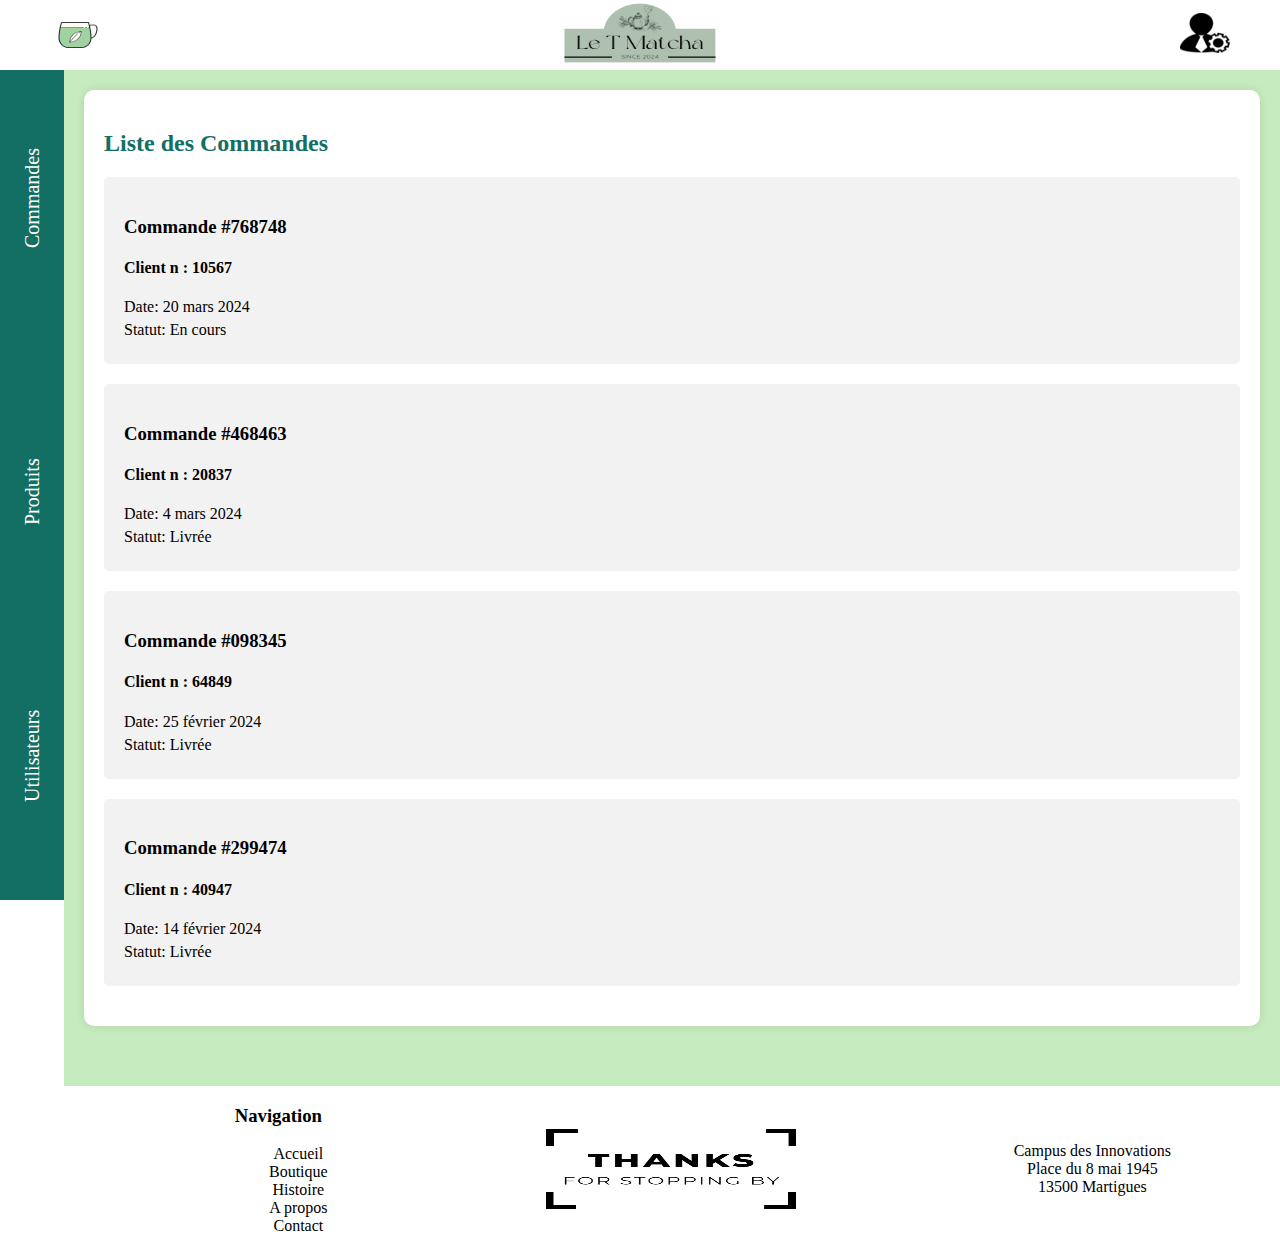
==== admin-commandes.html @ 1960d179 "Projet fini avec responsive" ====
<!DOCTYPE html>
<html lang="fr">
<head>
    <meta charset="UTF-8">
    <meta name="viewport" content="width=device-width, initial-scale=1.0">
    <title>Le T Matcha - Boutique</title>
    <link rel="icon" type="image/ico" href="favicon.ico" />
    <link rel="stylesheet" href="styleindex.css">
</head>
<body>
    <header>
        <div class="header">
            <img class="imghead3" src="images/imagetea.png" alt="logo matcha"/>
            <a href="index.html"><img class="imghead1" src="images/Le T.png" alt="logo site"/></a>
            <a href="choix-profil.html"><img class="imghead2" src="images/logocompteadmin.png" alt="logo compte admin"/></a>
        </div>
    </header>

    <aside class="sidebar">
        <div class="menu">
            <a class="lien_index" href="admin-commandes.html">Commandes</a>
            <a class="lien_index" href="admin-produits.html">Produits</a>
            <a class="lien_index" href="admin-utilisateurs.html">Utilisateurs</a>
        </div>
    </aside>

    <main>
        <div class="cont_cmd">
            <section class="orders">
                <h2>Liste des Commandes</h2>
                <ul>
                    <li>
                        <h3>Commande #768748</h3>
                        <h4>Client n : 10567</h4>
                        <p>Date: 20 mars 2024</p>
                        <p>Statut: En cours</p>
                    </li>
                    <li>
                        <h3>Commande #468463</h3>
                        <h4>Client n : 20837</h4>
                        <p>Date: 4 mars 2024</p>
                        <p>Statut: Livrée</p>
                    </li>
                    <li>
                        <h3>Commande #098345</h3>
                        <h4>Client n : 64849</h4>
                        <p>Date: 25 février 2024</p>
                        <p>Statut: Livrée</p>
                    </li>
                    <li>
                        <h3>Commande #299474</h3>
                        <h4>Client n : 40947</h4>
                        <p>Date: 14 février 2024</p>
                        <p>Statut: Livrée</p>
                    </li>
                </ul>
            </section>
        </div>
    </main>

    <footer>
        <section class="entetebas">
            <nav class="entete">
                <h3>Navigation</h3>
                <ul>
                    <li><a class="footer-link" href="index.html">Accueil</a></li>
                    <li><a class="footer-link" href="boutique.html">Boutique</a></li>
                    <li><a class="footer-link" href="histoire.html">Histoire</a></li>
                    <li><a class="footer-link" href="apropos.html">A propos</a></li>
                    <li><a class="footer-link" href="contact.html">Contact</a></li>
                </ul>
            </nav>
            <img id="thanks" src="images/thanks.webp" alt="Thanks">
            <p>Campus des Innovations <br>
                Place du 8 mai 1945 <br>
                13500 Martigues
            </p>
        </section>
    </footer>
</body>
</html>
---- styleindex.css ----
/* GENERAL */

body{
	margin: 0;
}
.header{
	height: 70px;
	width: 100%;
	display: flex;
	justify-content: space-between;
	align-items: center;
	top: 0;
}
.imghead2, .imghead3{
	height: 40px;
	width: 50px;
	padding-left: 50px;
	padding-right: 50px;
}
.imghead1{
	height: 160px;
	width: 200px;
	padding-left: 50px;
	padding-right: 50px;
}
.menu{
	bottom: 0;
	width: 5%;
	background-color: #136F63;
	display: flex;
	flex-direction: column;
	justify-content: space-around;
	align-items: center;
    position: fixed;
	top: 70px;
}
.lien_index{
	writing-mode: vertical-lr;
	transform: rotate(180deg);
	text-decoration: none;
	color: white;
	font-size: 20px;
	padding: 20px;
	background-color: #136F63;
	height: 80px;
}
.lien_index:hover{
	background-color: #C6EBBE;
	border-radius: 20%;
}
main {
    flex-grow: 1;
    padding-left: 5%;
}
.entetebas{
	padding-left: 120px;
    display: flex;
    justify-content: space-around;
    align-items: center;
    text-align: center;
	text-decoration: none;
}
.entete ul{
    list-style-type: none;
}
#thanks{
    height: 80px;
    width: 250px;
	display: flex;
	text-decoration: none;
}
footer .footer-link {
    text-decoration: none !important;
    color: #000; 
}
footer .footer-link:hover{
	background-color: #C6EBBE;
	border-radius: 20%;
}
button{
    background-color: #136F63;
    color: white;
    border: none;
    padding: 5px 10px;
    border-radius: 5px;
    cursor: pointer;
}

/* PAGE ACCUEIL */

.cont_index {
    max-width: 1200px;
    margin: 0 auto;
    padding: 20px;
	background-color: #C6EBBE;
}
.videoindex video {
    width: 100%;
    height: auto;
    border-radius: 10px;
}
.intro {
    margin-top: 20px;
    text-align: center;
}
.intro-text {
    max-width: 800px;
    margin: 0 auto;
}
.intro h2 {
    color: #136F63;
    font-size: 28px;
    margin-bottom: 20px;
}
.intro p {
    color: #555;
    font-size: 18px;
    line-height: 1.5;
}
.tendances {
    display: flex;
    flex-wrap: wrap;
    justify-content: space-around;
    margin-top: 40px;
}
.tendance {
    width: 30%;
    margin-bottom: 20px;
    padding: 10px;
    background-color: #fff;
    border-radius: 10px;
    box-shadow: 0px 0px 5px rgba(0, 0, 0, 0.1);
    text-align: center;
}

/* PAGE HISTOIRE */

.cont_hist{
	background-color: #C6EBBE;
	text-align: center;
	max-width: 100%;
    margin: 0 auto;
    padding: 20px;
}
.story,
.description,
.values {
    background-color: #fff;
    margin-bottom: 40px;
    padding: 20px;
    border-radius: 10px;
    box-shadow: 0px 0px 10px 0px rgba(0, 0, 0, 0.1);
}
.story img,
.description img,
.values img {
    max-width: 100%;
    height: auto;
    margin-top: 20px;
}

/* PAGE BOUTIQUE */

.cont_bout{
    display: block;
	width: 100%;
	background-color: #C6EBBE;
	text-align: center;
}
.product-grid {
    display: grid;
    grid-template-columns: repeat(3, 1fr); 
    grid-gap: 20px; 
}
.product {
    text-align: center;
}
.product img {
    width: 100%;
    max-width: 300px;
    height: auto;
}
.product p {
    margin-bottom: 10px;
}
.product button {
    background-color: #136F63;
    color: white;
    border: none;
    padding: 5px 10px;
    border-radius: 5px;
    cursor: pointer;
}
.product button:hover {
    background-color: #C6EBBE;
}

/* PAGE CONTACT */

.cont_contact {
    display: flex;
    justify-content: center;
    align-items: center;
    flex-direction: row;
	background-color: #C6EBBE;
}
.hr_contact{ 
    border: none;
    border-left: 1px solid hsla(200, 10%, 50%,100);
    height: 50vh;
    width: 1px;  
    margin-left: 40px;
    margin-right: 20px;     
}
.text_contact{
    text-align: center;
    margin-left: 40px;
}
.contactez-nous {
    margin: 20px auto;
    padding: 30px;
    width: 700px;
    border-radius: 15px;
    background-color: #fff;
    box-shadow: 0px 0px 10px 0px rgba(0, 0, 0, 0.1);
    text-align: center;
}
.contactez-nous h2 {
    color: #136F63;
}
.contactez-nous p {
    margin-bottom: 20px;
}
.contactez-nous select,
.contactez-nous input[type="text"],
.contactez-nous input[type="email"],
.contactez-nous input[type="checkbox"],
.contactez-nous textarea {
    width: calc(100% - 20px);
    margin: 10px 0;
    padding: 10px;
    border: 1px solid #ccc;
    border-radius: 5px;
    box-sizing: border-box;
}
.contactez-nous textarea {
    height: 200px;
    resize: vertical;
}
.contactez-nous button[type="submit"] {
    width: 100%;
    background-color: #136F63;
    color: #fff;
    border: none;
    padding: 10px;
    border-radius: 5px;
    cursor: pointer;
    transition: background-color 0.3s ease;
}
.contactez-nous button[type="submit"]:hover {
    background-color: #0c4c44;
}

/* PAGE A PROPOS */

.cont_propos {
    max-width: 60%;
    margin: 0 auto;
    padding: 20px;
	background-color: #C6EBBE;
}
.team {
    background-color: #fff;
    margin-bottom: 40px;
    padding: 20px;
    border-radius: 10px;
    box-shadow: 0px 0px 10px 0px rgba(0, 0, 0, 0.1);
    text-align: center;
}
.team h2 {
    color: #136F63;
}
.member {
    margin-bottom: 20px;
}
.member img {
    width: 150px;
    height: 150px;
    border-radius: 50%;
    margin-bottom: 10px;
}
.member h3 {
    margin-bottom: 5px;
}
.member p {
    color: #777;
	font-size: 18px;
}

/* PAGE COMMANDE et PAGE ADMIN-COMMANDES et PAGE ADMIN-UTILISATEURS */

.cont_cmd {
    max-width: 1200px;
    margin: 0 auto;
    padding: 20px;
	background-color: #C6EBBE;
}
.orders {
    background-color: #fff;
    margin-bottom: 40px;
    padding: 20px;
    border-radius: 10px;
    box-shadow: 0px 0px 10px 0px rgba(0, 0, 0, 0.1);
}
.orders h2 {
    color: #136F63;
}
.orders ul {
    list-style-type: none;
    padding: 0;
}
.orders li {
    background-color: #f2f2f2;
    padding: 20px;
    border-radius: 5px;
    margin-bottom: 20px;
}
.orders h3 {
    margin-bottom: 5px;
}
.orders p {
    margin: 5px 0;
}

/* PAGE ADMIN-PRODUITS */

.cont_produits {
    max-width: 1200px;
    margin: 0 auto;
    padding: 20px;
	background-color: #C6EBBE;
}
.produits {
    background-color: #fff;
    margin-bottom: 40px;
    padding: 20px;
    border-radius: 10px;
    box-shadow: 0px 0px 10px 0px rgba(0, 0, 0, 0.1);
}
.produits h2 {
    color: #136F63;
}
.produits ul {
    list-style-type: none;
    padding: 0;
}
.produits li {
    background-color: #f2f2f2;
    padding: 20px;
    border-radius: 5px;
    margin-bottom: 20px;
}
.produits li img{
    width: 8%;
    height: 8%;
}
.produits h3 {
    margin-bottom: 5px;
}

/* PAGE CHOIX-PROFIL */

.profil_choice {
    max-width: 1200px;
    margin: 0 auto;
    padding: 20px;
	background-color: #C6EBBE;
}
.button_choice {
    background-color: #fff;
    margin-bottom: 40px;
    padding: 20px;
    border-radius: 10px;
    box-shadow: 0px 0px 10px 0px rgba(0, 0, 0, 0.1);
    text-align: center;
}
.button_choice h2 {
    color: #136F63;
}
.button_choice button:hover {
    background-color: #0e503c;
}

/* PAGE PROFIL */

.cont_profil {
    max-width: 1200px;
    margin: 0 auto;
    padding: 20px;
	background-color: #C6EBBE;
}
.profile {
    background-color: #fff;
    margin-bottom: 40px;
    padding: 20px;
    border-radius: 10px;
    box-shadow: 0px 0px 10px 0px rgba(0, 0, 0, 0.1);
}
.profile h2 {
    color: #136F63;
}
.profile form {
    display: flex;
    flex-direction: column;
}
.profile label {
    margin-bottom: 10px;
}
.profile input {
    padding: 10px;
    margin-bottom: 20px;
    border: 1px solid #ccc;
    border-radius: 5px;
}
.profile button {
    padding: 10px 20px;
    background-color: #136F63;
    color: #fff;
    border: none;
    border-radius: 5px;
    cursor: pointer;
}
.profile button:hover {
    background-color: #0e503c;
}





/* MEDIA QUERIES */

@media only screen and (max-width: 768px) {
    
    /* GENERAL*/

    .header {
        height: auto;
        flex-direction: column;
        align-items: center;
    }
    .imghead2 {
        height: auto;
        width: auto;
        padding: 10px;
    }
    .imghead3{
        display: none;
    }
    .menu {
        width: 100%;
        flex-direction: row;
        justify-content: space-around;
        position: relative;
        top: 0;
    }
    .lien_index {
        writing-mode: horizontal-tb;
        transform: rotate(0deg);
        padding: 10px;
        height: auto;
    }
    main {
        padding: 5%;
    }
    .entetebas {
        flex-direction: column;
        padding-left: 0;
    }
    #thanks {
        width: 200px;
        height: auto;
    }

    /* A PROPOS*/

    .cont_propos {
        max-width: 100%;
    }
    .team {
        padding: 10px;
    }
    .member img {
        width: 100px;
        height: 100px;
    }

    /* BOUTIQUE*/

    .cont_bout {
        width: 100%;
    }
    .product-grid {
        grid-template-columns: repeat(1, 1fr);
    }
    .product img {
        max-width: 70%;
    }

    /* HISTOIRE */

    .cont_hist {
        max-width: 100%;
    }
    .story,
    .description,
    .values {
        padding: 10px;
    }
    .story img,
    .description img,
    .values img {
        margin-top: 10px;
    }

    /* CONTACT */

    .cont_contact {
        flex-direction: column;
        align-items: center;
    }
    .hr_contact {
        display: none;
    }
    .contactez-nous {
        width: 100%;
        max-width: 90%;
    }

    /* INDEX */

    .cont_index {
        padding: 10px;
    }
    .videoindex video {
        border-radius: 10px;
    }
    .intro-text {
        max-width: 100%;
        margin: 0 auto;
        padding: 0 10px;
    }
    .tendances {
        flex-direction: column;
        align-items: center;
    }
    .tendance {
        width: 90%;
    }

    /* ADMIN PRODUITS */

    .produits li img{
        width: 16%;
        height: 16%;
    }
}

@media (min-width: 769px) and (max-width: 1079px) {

    /* PAGE INDEX */

    .cont_index {
        padding: 10px; 
    }
    .tendance {
        width: 45%; 
    }
}
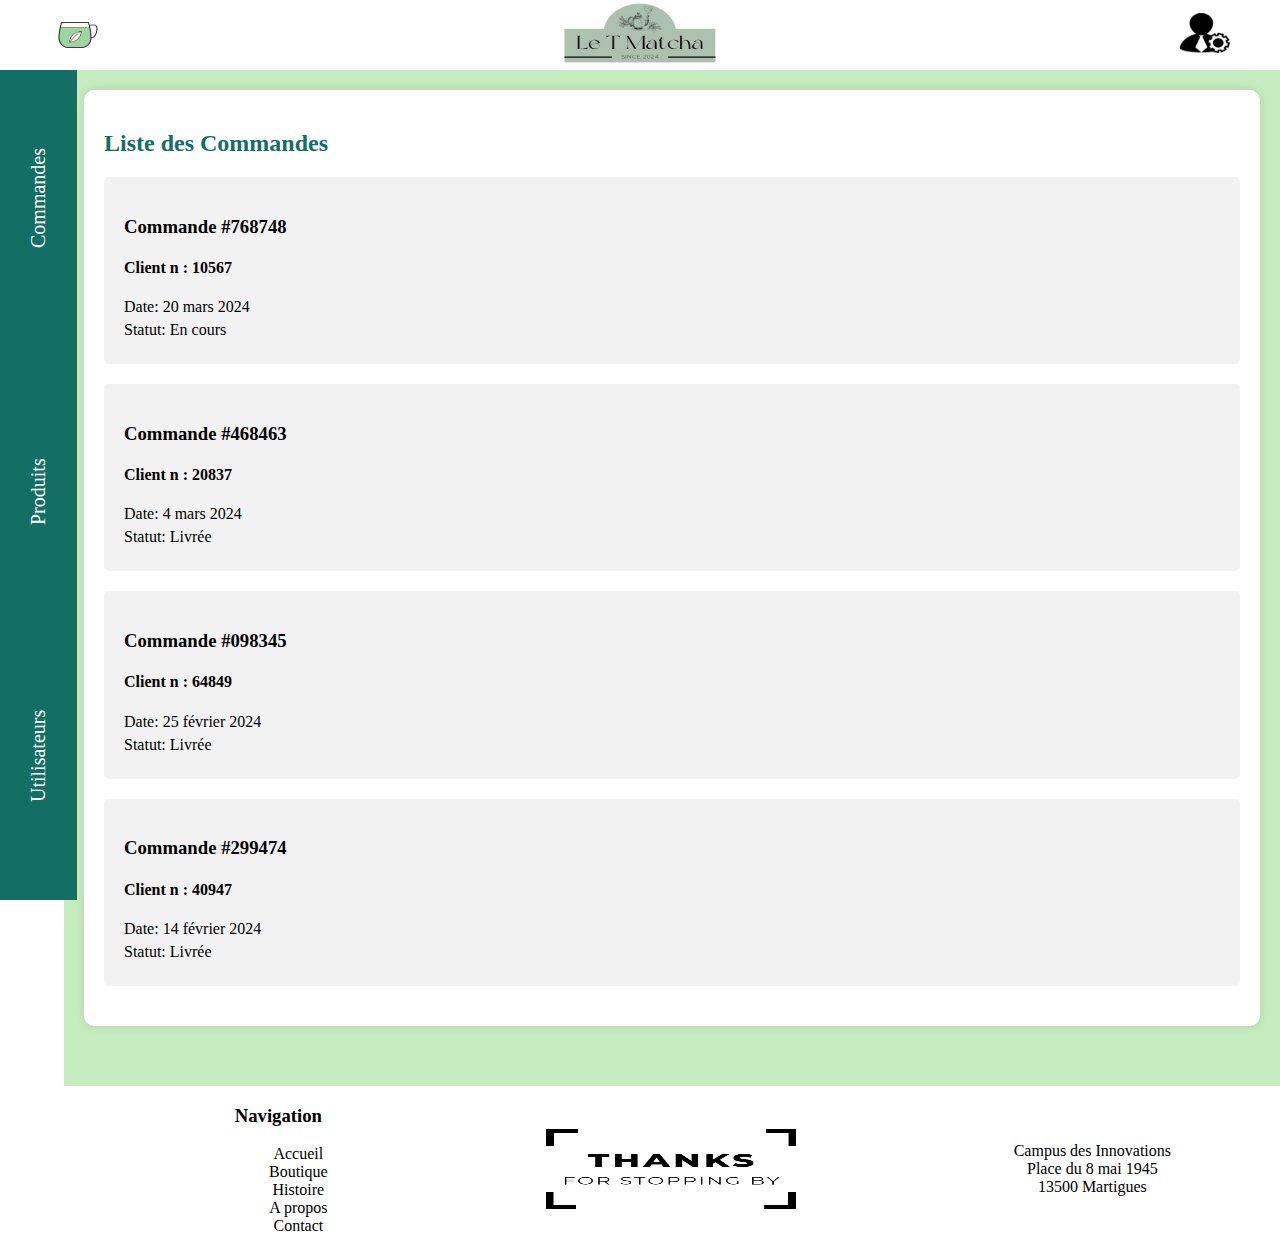
==== commit 929fce60: "changement de font" ====
--- a/admin-commandes.html
+++ b/admin-commandes.html
@@ -26,7 +26,7 @@
 
     <main>
         <div class="cont_cmd">
-            <section class="orders">
+            <section class="commandes">
                 <h2>Liste des Commandes</h2>
                 <ul>
                     <li>
--- a/styleindex.css
+++ b/styleindex.css
@@ -2,6 +2,12 @@
 
 body{
 	margin: 0;
+    
+    font-family: "Schoolbell", cursive;
+    font-weight: 400;
+    font-style: normal;
+    
+      
 }
 .header{
 	height: 70px;
@@ -25,7 +31,7 @@
 }
 .menu{
 	bottom: 0;
-	width: 5%;
+	width: 6%;
 	background-color: #136F63;
 	display: flex;
 	flex-direction: column;
@@ -70,7 +76,7 @@
 	text-decoration: none;
 }
 footer .footer-link {
-    text-decoration: none !important;
+    text-decoration: none;
     color: #000; 
 }
 footer .footer-link:hover{
@@ -142,18 +148,18 @@
     margin: 0 auto;
     padding: 20px;
 }
-.story,
+.histoire,
 .description,
-.values {
+.valeurs {
     background-color: #fff;
     margin-bottom: 40px;
     padding: 20px;
     border-radius: 10px;
     box-shadow: 0px 0px 10px 0px rgba(0, 0, 0, 0.1);
 }
-.story img,
+.histoire img,
 .description img,
-.values img {
+.valeurs img {
     max-width: 100%;
     height: auto;
     margin-top: 20px;
@@ -167,23 +173,23 @@
 	background-color: #C6EBBE;
 	text-align: center;
 }
-.product-grid {
+.prod-grid {
     display: grid;
     grid-template-columns: repeat(3, 1fr); 
     grid-gap: 20px; 
 }
-.product {
-    text-align: center;
-}
-.product img {
+.prod_bout {
+    text-align: center;
+}
+.prod_bout img {
     width: 100%;
     max-width: 300px;
     height: auto;
 }
-.product p {
+.prod_bout p {
     margin-bottom: 10px;
 }
-.product button {
+.prod_bout button {
     background-color: #136F63;
     color: white;
     border: none;
@@ -191,7 +197,7 @@
     border-radius: 5px;
     cursor: pointer;
 }
-.product button:hover {
+.prod_bout button:hover {
     background-color: #C6EBBE;
 }
 
@@ -269,7 +275,7 @@
     padding: 20px;
 	background-color: #C6EBBE;
 }
-.team {
+.membre {
     background-color: #fff;
     margin-bottom: 40px;
     padding: 20px;
@@ -277,22 +283,22 @@
     box-shadow: 0px 0px 10px 0px rgba(0, 0, 0, 0.1);
     text-align: center;
 }
-.team h2 {
+.membre h2 {
     color: #136F63;
 }
-.member {
+.membre {
     margin-bottom: 20px;
 }
-.member img {
+.membre img {
     width: 150px;
     height: 150px;
     border-radius: 50%;
     margin-bottom: 10px;
 }
-.member h3 {
+.membre h3 {
     margin-bottom: 5px;
 }
-.member p {
+.membre p {
     color: #777;
 	font-size: 18px;
 }
@@ -305,30 +311,30 @@
     padding: 20px;
 	background-color: #C6EBBE;
 }
-.orders {
+.commandes {
     background-color: #fff;
     margin-bottom: 40px;
     padding: 20px;
     border-radius: 10px;
     box-shadow: 0px 0px 10px 0px rgba(0, 0, 0, 0.1);
 }
-.orders h2 {
+.commandes h2 {
     color: #136F63;
 }
-.orders ul {
+.commandes ul {
     list-style-type: none;
     padding: 0;
 }
-.orders li {
+.commandes li {
     background-color: #f2f2f2;
     padding: 20px;
     border-radius: 5px;
     margin-bottom: 20px;
 }
-.orders h3 {
+.commandes h3 {
     margin-bottom: 5px;
 }
-.orders p {
+.commandes p {
     margin: 5px 0;
 }
 
@@ -370,13 +376,13 @@
 
 /* PAGE CHOIX-PROFIL */
 
-.profil_choice {
+.profil_choix {
     max-width: 1200px;
     margin: 0 auto;
     padding: 20px;
 	background-color: #C6EBBE;
 }
-.button_choice {
+.bouton_choix {
     background-color: #fff;
     margin-bottom: 40px;
     padding: 20px;
@@ -384,10 +390,10 @@
     box-shadow: 0px 0px 10px 0px rgba(0, 0, 0, 0.1);
     text-align: center;
 }
-.button_choice h2 {
+.bouton_choix h2 {
     color: #136F63;
 }
-.button_choice button:hover {
+.bouton_choix button:hover {
     background-color: #0e503c;
 }
 
@@ -399,30 +405,30 @@
     padding: 20px;
 	background-color: #C6EBBE;
 }
-.profile {
+.profil {
     background-color: #fff;
     margin-bottom: 40px;
     padding: 20px;
     border-radius: 10px;
     box-shadow: 0px 0px 10px 0px rgba(0, 0, 0, 0.1);
 }
-.profile h2 {
+.profil h2 {
     color: #136F63;
 }
-.profile form {
+.profil form {
     display: flex;
     flex-direction: column;
 }
-.profile label {
+.profil label {
     margin-bottom: 10px;
 }
-.profile input {
+.profil input {
     padding: 10px;
     margin-bottom: 20px;
     border: 1px solid #ccc;
     border-radius: 5px;
 }
-.profile button {
+.profil button {
     padding: 10px 20px;
     background-color: #136F63;
     color: #fff;
@@ -430,7 +436,7 @@
     border-radius: 5px;
     cursor: pointer;
 }
-.profile button:hover {
+.profil button:hover {
     background-color: #0e503c;
 }
 
@@ -487,10 +493,10 @@
     .cont_propos {
         max-width: 100%;
     }
-    .team {
-        padding: 10px;
-    }
-    .member img {
+    .equipe {
+        padding: 10px;
+    }
+    .membre img {
         width: 100px;
         height: 100px;
     }
@@ -500,10 +506,10 @@
     .cont_bout {
         width: 100%;
     }
-    .product-grid {
+    .prod-grid {
         grid-template-columns: repeat(1, 1fr);
     }
-    .product img {
+    .prod_bout img {
         max-width: 70%;
     }
 
@@ -512,14 +518,14 @@
     .cont_hist {
         max-width: 100%;
     }
-    .story,
+    .histoire,
     .description,
-    .values {
-        padding: 10px;
-    }
-    .story img,
+    .valeurs {
+        padding: 10px;
+    }
+    .histoire img,
     .description img,
-    .values img {
+    .valeurs img {
         margin-top: 10px;
     }
 
@@ -571,10 +577,55 @@
     /* PAGE INDEX */
 
     .cont_index {
-        padding: 10px; 
+        padding: 10px;
+    }
+    .videoindex video {
+        border-radius: 10px;
+    }
+    .intro-text {
+        max-width: 100%;
+        margin: 0 auto;
+        padding: 0 10px;
+    }
+    .tendances {
+        flex-direction: column;
+        align-items: center;
     }
     .tendance {
-        width: 45%; 
-    }
-}
-
+        width: 90%;
+    }
+
+    /* GENERAL*/
+
+    .header {
+        height: auto;
+        flex-direction: column;
+        align-items: center;
+    }
+    .imghead2 {
+        height: auto;
+        width: auto;
+        padding: 10px;
+    }
+    .imghead3{
+        display: none;
+    }
+    .menu {
+        width: 100%;
+        flex-direction: row;
+        justify-content: space-around;
+        position: relative;
+        top: 0;
+    }
+    .lien_index {
+        writing-mode: horizontal-tb;
+        transform: rotate(0deg);
+        padding: 10px;
+        height: auto;
+    }
+    main {
+        padding: 5%;
+    }
+      
+}
+
